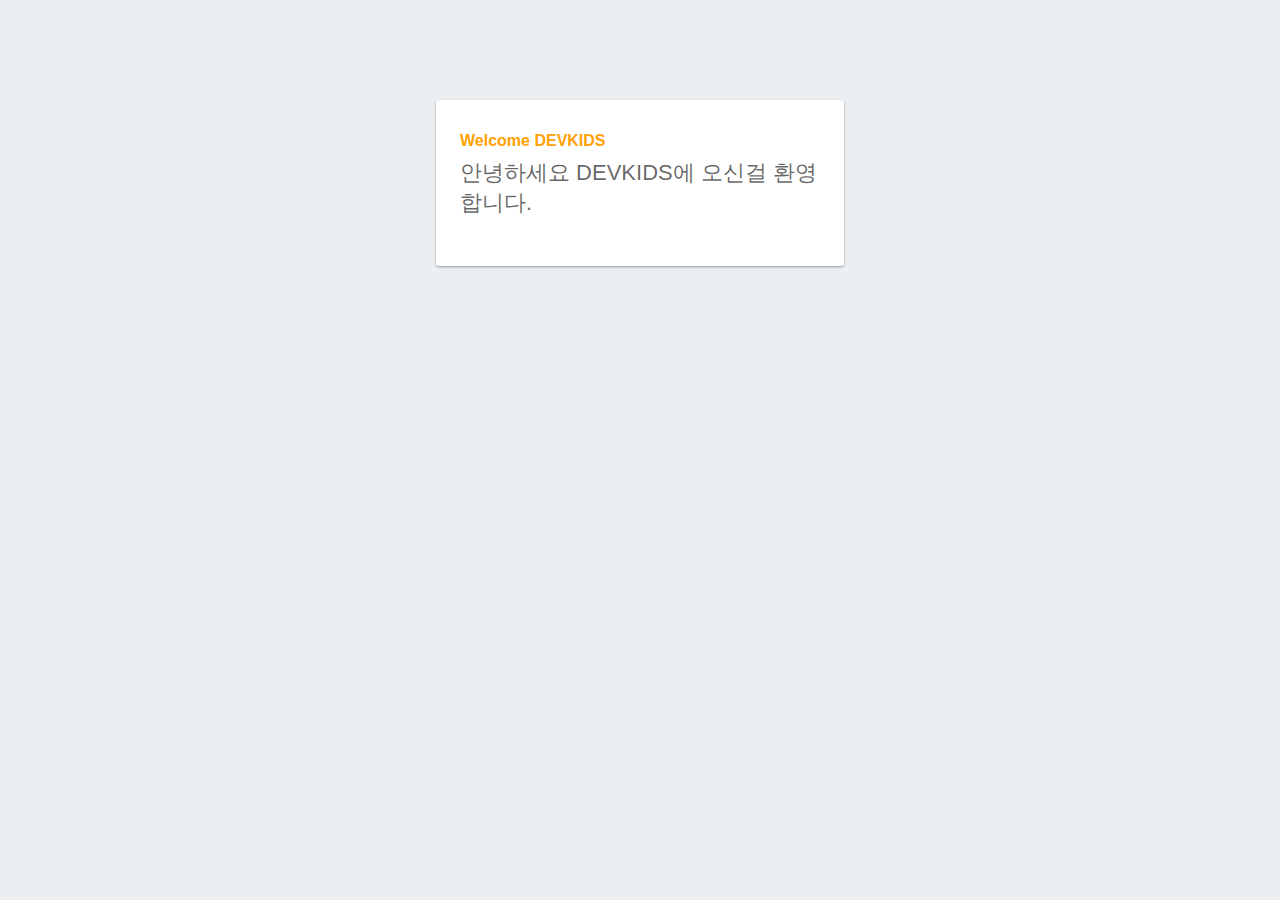
==== public/index.html @ a74f0bea "init" ====
<!DOCTYPE html>
<html>
  <head>
    <meta charset="utf-8">
    <meta name="viewport" content="width=device-width, initial-scale=1">
    <title>Service 소개 페이지 </title>

    <style media="screen">
      body { background: #ECEFF1; color: rgba(0,0,0,0.87); font-family: Roboto, Helvetica, Arial, sans-serif; margin: 0; padding: 0; }
      #message { background: white; max-width: 360px; margin: 100px auto 16px; padding: 32px 24px; border-radius: 3px; }
      #message h2 { color: #ffa100; font-weight: bold; font-size: 16px; margin: 0 0 8px; }
      #message h1 { font-size: 22px; font-weight: 300; color: rgba(0,0,0,0.6); margin: 0 0 16px;}
      #message p { line-height: 140%; margin: 16px 0 24px; font-size: 14px; }
      #message a { display: block; text-align: center; background: #039be5; text-transform: uppercase; text-decoration: none; color: white; padding: 16px; border-radius: 4px; }
      #message, #message a { box-shadow: 0 1px 3px rgba(0,0,0,0.12), 0 1px 2px rgba(0,0,0,0.24); }
      #load { color: rgba(0,0,0,0.4); text-align: center; font-size: 13px; }
      @media (max-width: 600px) {
        body, #message { margin-top: 0; background: white; box-shadow: none; }
        body { border-top: 16px solid #ffa100; }
      }
    </style>
  </head>
  <body>
    <div id="message">
      <h2>Welcome DEVKIDS</h2>
      <h1>안녕하세요 DEVKIDS에 오신걸 환영합니다.</h1>

    </div>
  </body>
</html>
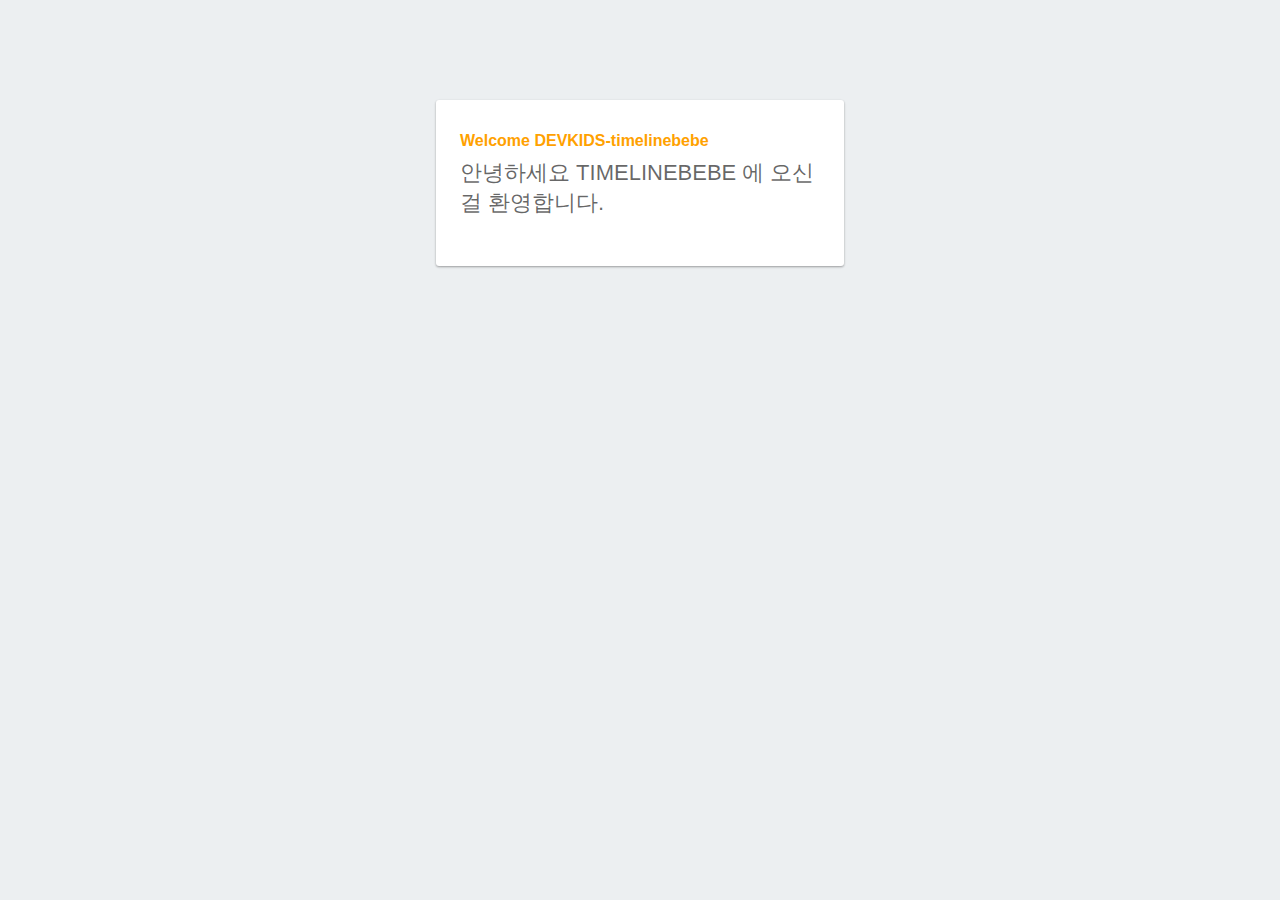
==== commit 86553cf2: "init" ====
--- a/public/index.html
+++ b/public/index.html
@@ -22,8 +22,8 @@
   </head>
   <body>
     <div id="message">
-      <h2>Welcome DEVKIDS</h2>
-      <h1>안녕하세요 DEVKIDS에 오신걸 환영합니다.</h1>
+      <h2>Welcome DEVKIDS-timelinebebe</h2>
+      <h1>안녕하세요 TIMELINEBEBE 에 오신걸 환영합니다.</h1>
 
     </div>
   </body>
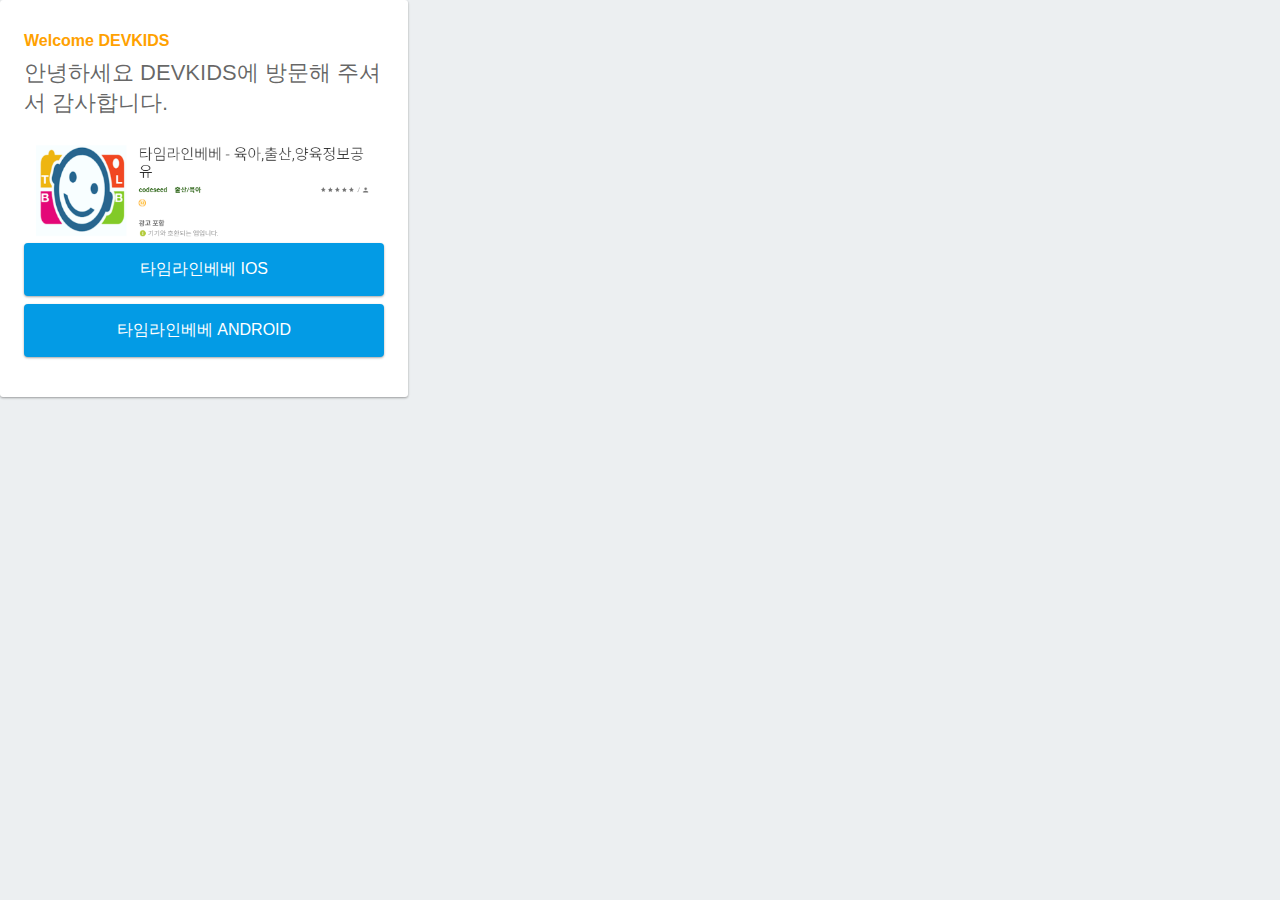
==== commit bc9f3dda: "init" ====
--- a/public/index.html
+++ b/public/index.html
@@ -12,19 +12,25 @@
       #message h1 { font-size: 22px; font-weight: 300; color: rgba(0,0,0,0.6); margin: 0 0 16px;}
       #message p { line-height: 140%; margin: 16px 0 24px; font-size: 14px; }
       #message a { display: block; text-align: center; background: #039be5; text-transform: uppercase; text-decoration: none; color: white; padding: 16px; border-radius: 4px; }
-      #message, #message a { box-shadow: 0 1px 3px rgba(0,0,0,0.12), 0 1px 2px rgba(0,0,0,0.24); }
+      #message, #message a { box-shadow: 0 1px 3px rgba(0,0,0,0.12), 0 1px 2px rgba(0,0,0,0.24);  margin: 0 0 8px;}
+      #message img  {max-width: 360px; margin: 0; padding: 0px  ; border-radius: 4px;  text-align: center;}
       #load { color: rgba(0,0,0,0.4); text-align: center; font-size: 13px; }
       @media (max-width: 600px) {
         body, #message { margin-top: 0; background: white; box-shadow: none; }
         body { border-top: 16px solid #ffa100; }
-      }
+      }*-------------------*
     </style>
   </head>
   <body>
     <div id="message">
-      <h2>Welcome DEVKIDS-timelinebebe</h2>
-      <h1>안녕하세요 TIMELINEBEBE 에 오신걸 환영합니다.</h1>
+      <h2>Welcome DEVKIDS</h2>
+      <h1>안녕하세요 DEVKIDS에 방문해 주셔서 감사합니다. </h1>
 
+
+      <img src="banner/tlbb.PNG">
+      <a href="https://apps.apple.com/us/app/%ED%83%80%EC%9E%84%EB%9D%BC%EC%9D%B8%EB%B2%A0%EB%B2%A0/id1506701357?ls=1">타임라인베베 ios </a>
+
+      <a href="https://play.google.com/store/apps/details?id=kr.co.devkids.timelinebebe">타임라인베베 android </a>
     </div>
   </body>
 </html>
